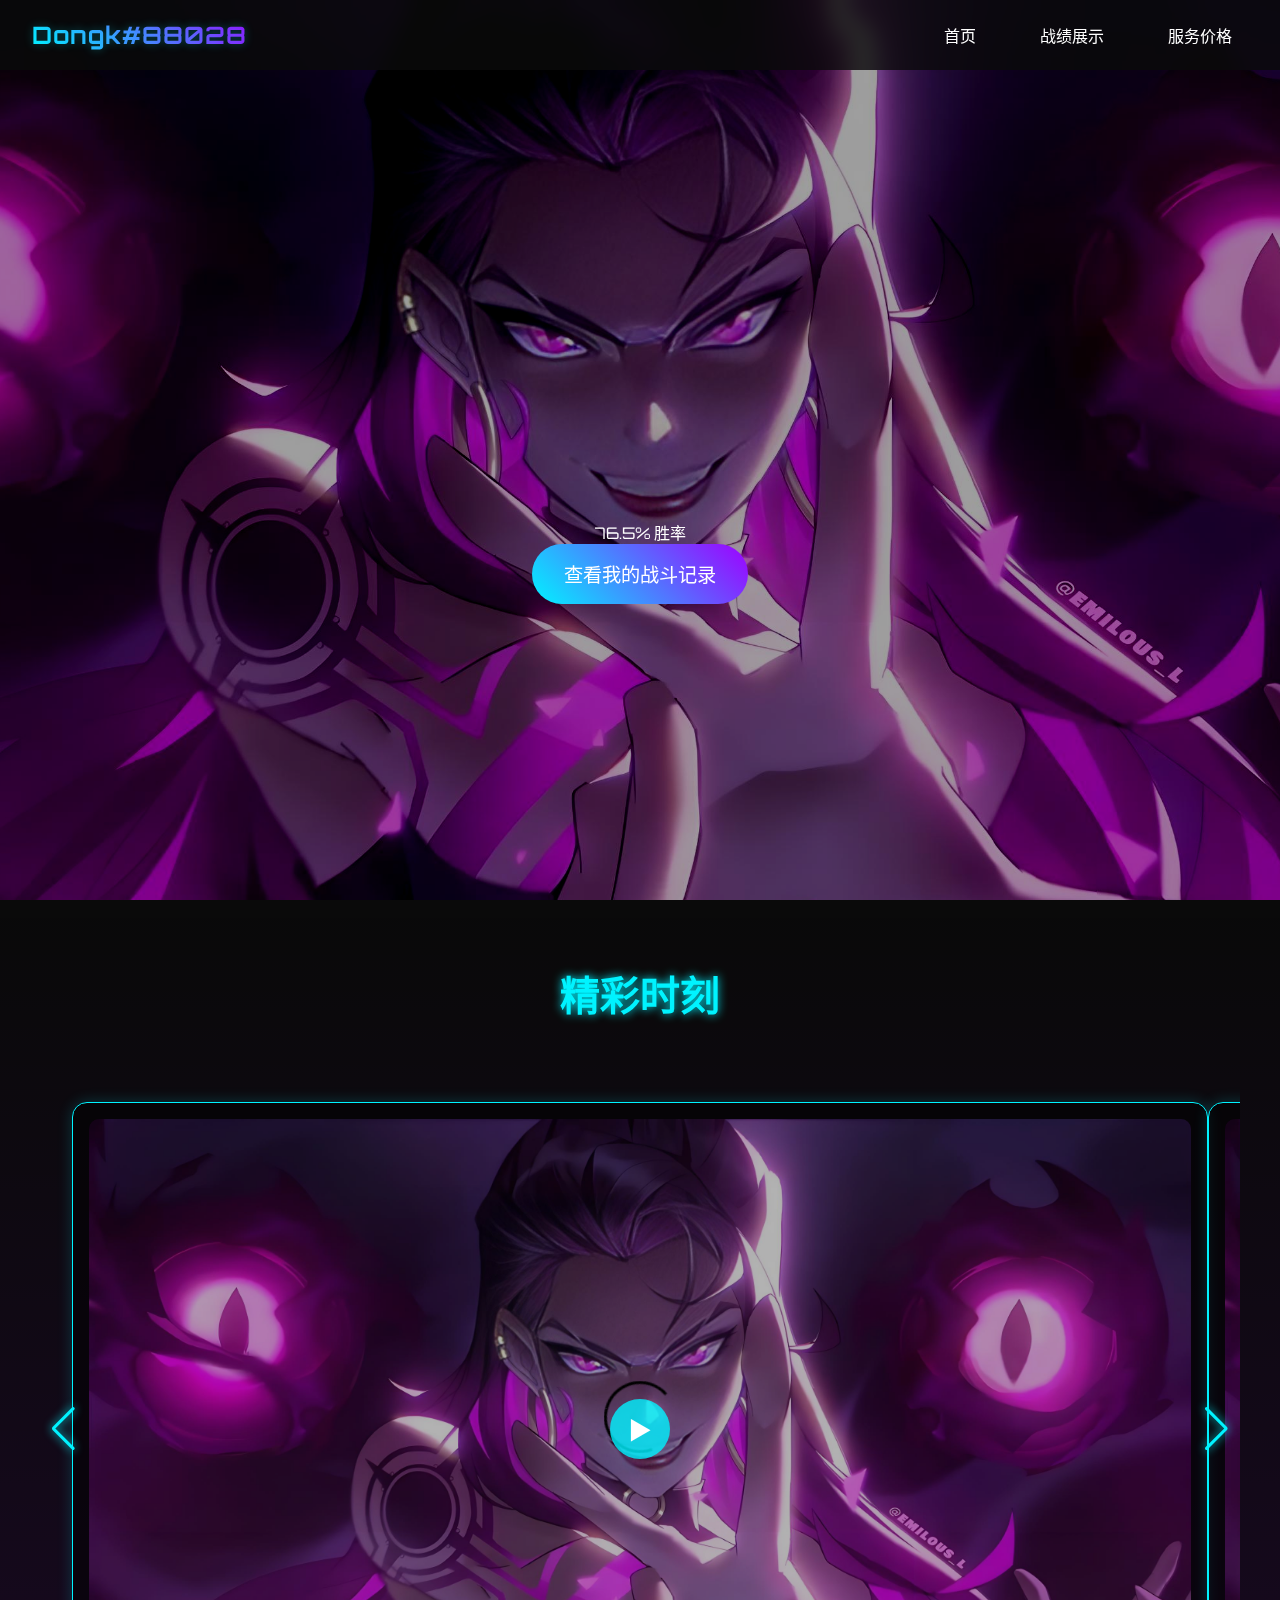
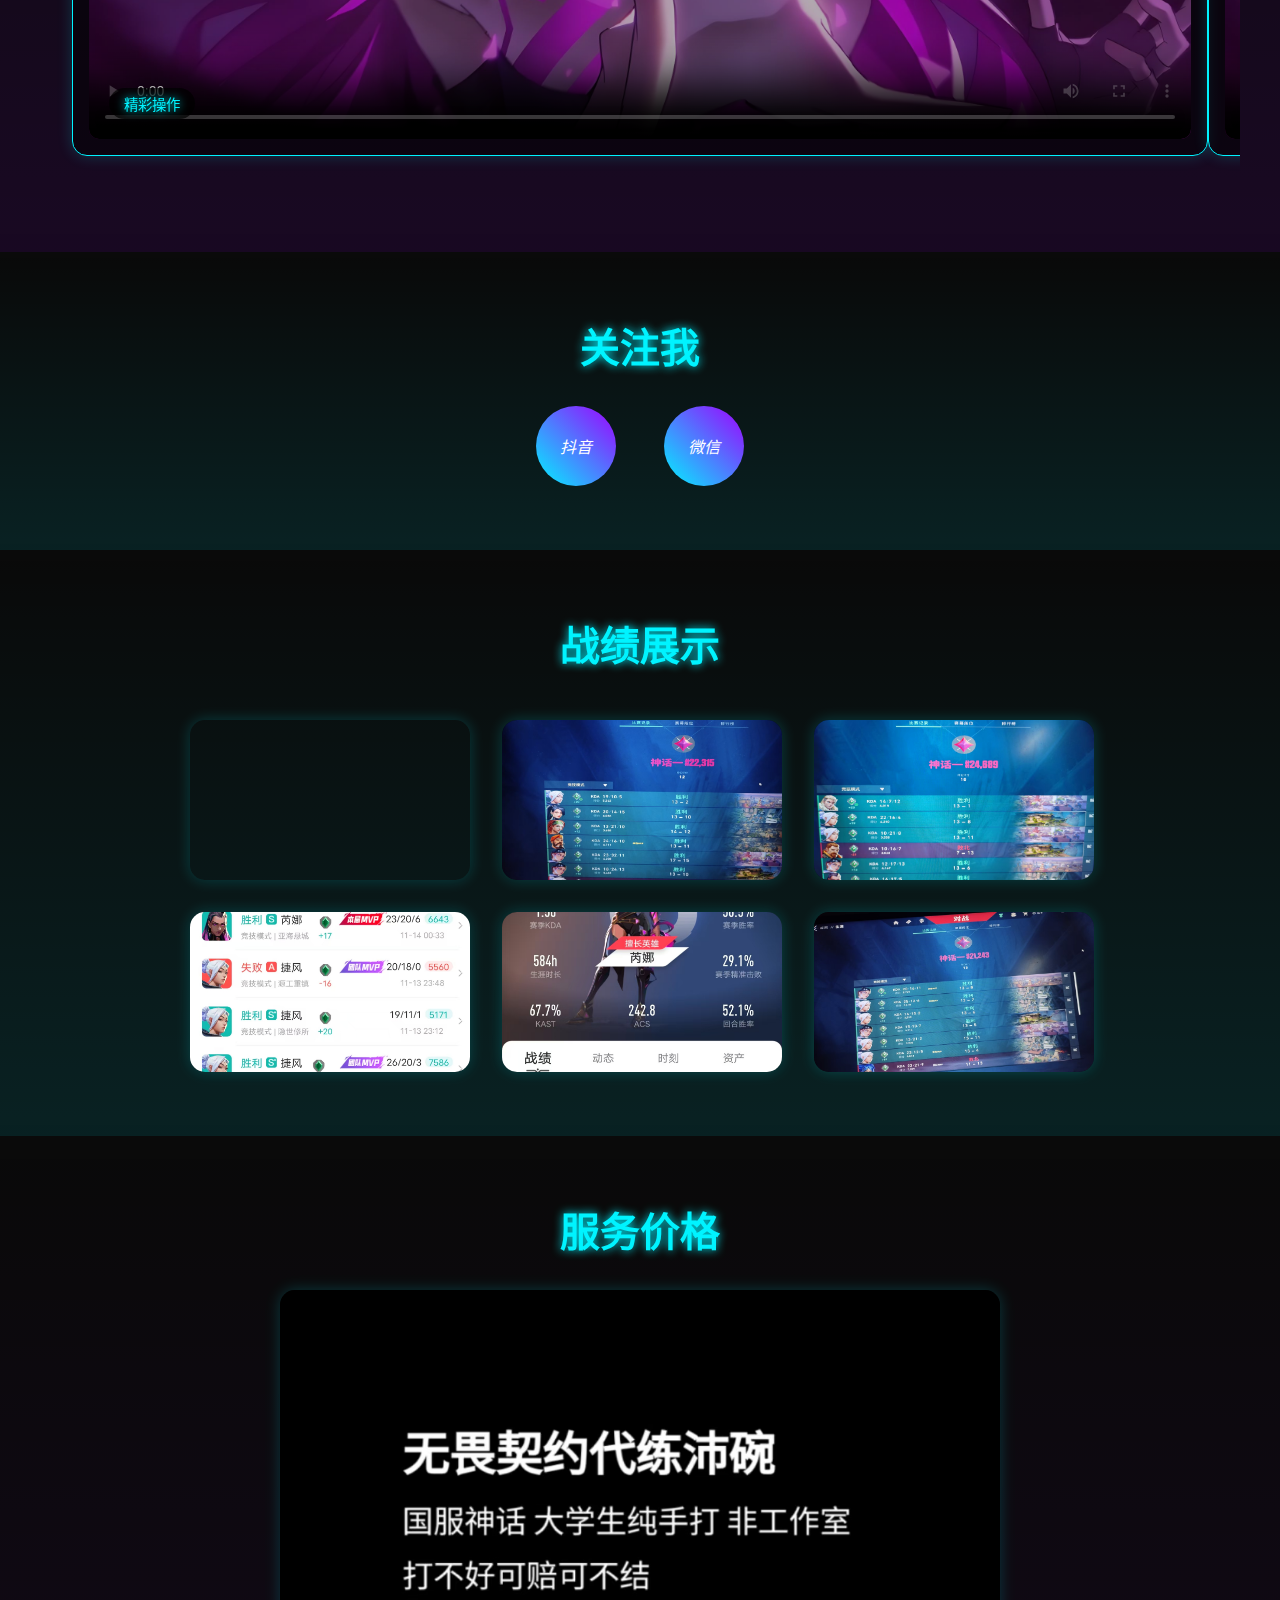
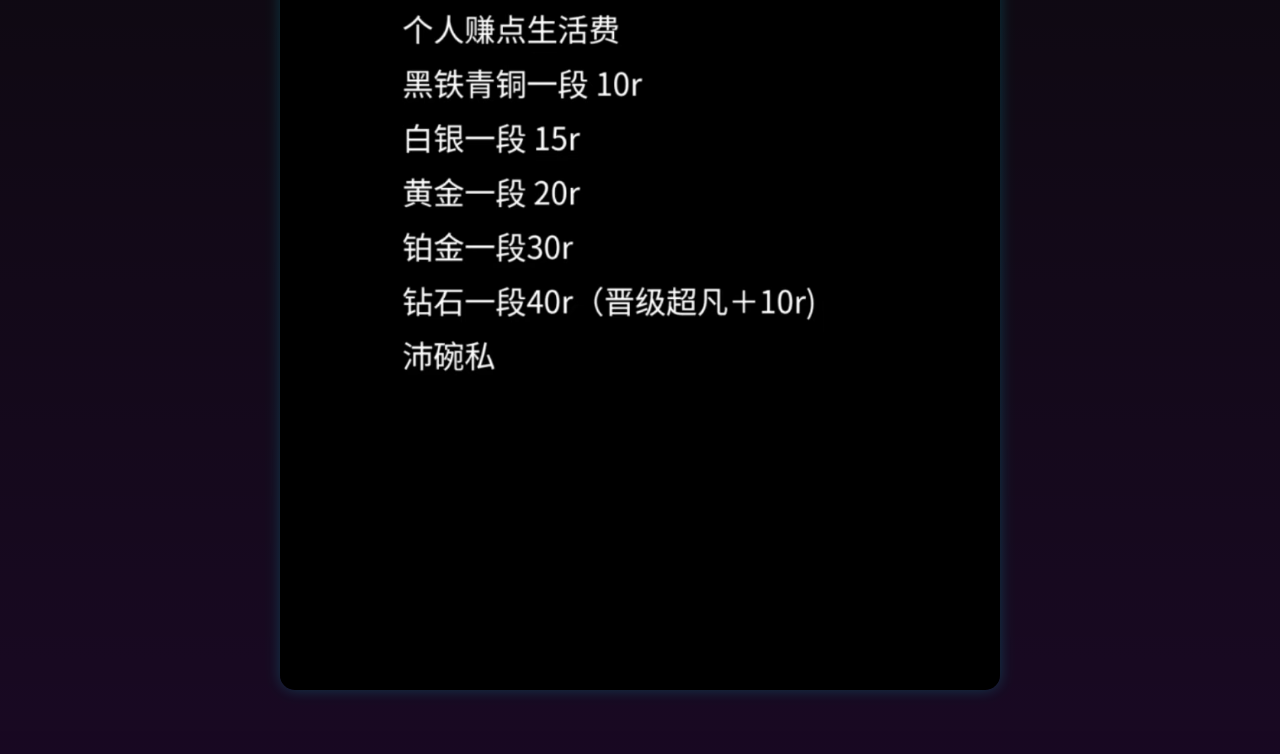
==== aaaaatest/index.html @ 2c5330f7 "Add files via upload" ====
<!DOCTYPE html>
<html lang="zh-CN">
<head>
    <meta charset="UTF-8">
    <meta name="viewport" content="width=device-width, initial-scale=1.0">
    <title>游戏个人主页</title>
    
    <!-- DNS 预解析 -->
    <link rel="dns-prefetch" href="https://fonts.googleapis.com">
    <link rel="dns-prefetch" href="https://cdn.jsdelivr.net">
    
    <!-- 引入字体 -->
    <link href="https://fonts.googleapis.com/css2?family=Orbitron:wght@400;500;700&display=swap" rel="stylesheet">
    
    <!-- 引入必要的库 -->
    <link href="https://cdn.jsdelivr.net/npm/swiper@8/swiper-bundle.min.css" rel="stylesheet" media="print" onload="this.media='all'">
    <script src="https://cdn.jsdelivr.net/npm/swiper@8/swiper-bundle.min.js"></script>
    <script src="https://cdn.jsdelivr.net/npm/particles.js@2.0.0/particles.min.js" defer></script>
    <script src="https://cdn.jsdelivr.net/npm/three@0.137.0/build/three.min.js"></script>
    
    <link rel="stylesheet" href="styles.css?v=20240318">
    <!-- 添加main.js引用 -->
    <script src="main.js?v=20240318" defer></script>
</head>
<body>
    <!-- 动态背景 -->
    <div class="dynamic-bg">
        <div class="bg-overlay"></div>
        <div class="bg-image"></div>
    </div>
    <!-- 粒子背景 -->
    <div id="particles-js"></div>
    
    <!-- 导航栏 -->
    <nav class="nav-bar">
        <div class="logo">
            <span class="game-id">Dongk#88028</span>
            <div class="weapon-icon"></div>
        </div>
        <ul class="nav-menu">
            <li><a href="#home">首页</a></li>
            <li><a href="#stats">战绩展示</a></li>
            <li><a href="#services">服务价格</a></li>
        </ul>
    </nav>

    <!-- 主要内容区域 -->
    <main>
        <!-- 首页区域 -->
        <section id="home" class="hero">
            <div class="rank-badge">
                <!-- 3D徽章将通过Three.js渲染 -->
                <canvas id="badge-canvas"></canvas>
            </div>
            <div class="stats-counter">
                <div class="win-rate">
                    <span class="number">76.5</span>%
                    <span class="label">胜率</span>
                </div>
            </div>
            <div class="cta-button">
                <button class="pulse-button">查看我的战斗记录</button>
            </div>
        </section>

        <!-- 精彩集锦区域 -->
        <section id="highlights" class="highlights-section">
            <div class="highlights-container">
                <h2 class="section-title">精彩时刻</h2>
                <!-- Swiper轮播 -->
                <div class="swiper highlights-swiper">
                    <div class="swiper-wrapper">
                        <!-- 精彩集锦视频 -->
                        <div class="swiper-slide highlight-card">
                            <div class="video-container">
                                <video class="highlight-video" controls preload="none" poster="bj/image1.jpg">
                                    <source data-src="jijin/1.mp4" type="video/mp4">
                                </video>
                                <div class="video-overlay">
                                    <button class="play-btn">
                                        <span class="play-icon">▶</span>
                                    </button>
                                    <div class="video-info">
                                        <span class="kill-count">精彩操作</span>
                                    </div>
                                </div>
                            </div>
                        </div>
                        <div class="swiper-slide highlight-card">
                            <div class="video-container">
                                <video class="highlight-video" controls preload="none" poster="bj/image1.jpg">
                                    <source data-src="jijin/2.mp4" type="video/mp4">
                                </video>
                                <div class="video-overlay">
                                    <button class="play-btn">
                                        <span class="play-icon">▶</span>
                                    </button>
                                    <div class="video-info">
                                        <span class="kill-count">精彩操作</span>
                                    </div>
                                </div>
                            </div>
                        </div>
                        <div class="swiper-slide highlight-card">
                            <div class="video-container">
                                <video class="highlight-video" controls preload="none" poster="bj/image1.jpg">
                                    <source data-src="jijin/3.mp4" type="video/mp4">
                                </video>
                                <div class="video-overlay">
                                    <button class="play-btn">
                                        <span class="play-icon">▶</span>
                                    </button>
                                    <div class="video-info">
                                        <span class="kill-count">精彩操作</span>
                                    </div>
                                </div>
                            </div>
                        </div>
                    </div>
                    <!-- 添加导航按钮 -->
                    <div class="swiper-button-next"></div>
                    <div class="swiper-button-prev"></div>
                    <!-- 添加分页器 -->
                    <div class="swiper-pagination"></div>
                </div>
            </div>
        </section>

        <!-- 社交媒体区域 -->
        <section id="social" class="social-section">
            <div class="social-container">
                <h2 class="section-title">关注我</h2>
                <div class="social-icons">
                    <a href="https://www.douyin.com/user/MS4wLjABAAAAIKtsuJu1Hqk4X71u0yxbY7sQHgl6RQXzFj2cwmrrQKsxJMm9-KMPEz11u-9r04Vr?from_tab_name=main&is_search=0&list_name=follow&nt=2" 
                       target="_blank" 
                       class="social-icon douyin">
                        <i class="icon-douyin">抖音</i>
                        <span class="social-hover">关注我的抖音号</span>
                    </a>
                    <div class="social-icon wechat">
                        <i class="icon-wechat">微信</i>
                        <span class="social-hover">扫码加我微信</span>
                    </div>
                </div>
            </div>
        </section>

        <!-- 战绩展示区域 -->
        <section id="stats" class="stats-section">
            <div class="stats-container">
                <h2 class="section-title">战绩展示</h2>
                <div class="stats-gallery">
                    <!-- 添加所有战绩图片 -->
                    <div class="stats-item">
                        <img src="[data-uri]" 
                             data-src="zhanji/a.jpg?v=20240318" 
                             alt="战绩展示" 
                             class="stats-image lazy" 
                             loading="lazy">
                        <div class="stats-overlay">
                            <div class="stats-info">
                                <span class="stats-detail">战绩展示</span>
                            </div>
                        </div>
                    </div>
                    <div class="stats-item">
                        <img src="zhanji/b.jpg?v=20240318" alt="战绩展示" class="stats-image" loading="lazy">
                        <div class="stats-overlay">
                            <div class="stats-info">
                                <span class="stats-detail">战绩展示</span>
                            </div>
                        </div>
                    </div>
                    <div class="stats-item">
                        <img src="zhanji/c.jpg?v=20240318" alt="战绩展示" class="stats-image" loading="lazy">
                        <div class="stats-overlay">
                            <div class="stats-info">
                                <span class="stats-detail">战绩展示</span>
                            </div>
                        </div>
                    </div>
                    <div class="stats-item">
                        <img src="zhanji/d.jpg?v=20240318" alt="战绩展示" class="stats-image" loading="lazy">
                        <div class="stats-overlay">
                            <div class="stats-info">
                                <span class="stats-detail">战绩展示</span>
                            </div>
                        </div>
                    </div>
                    <div class="stats-item">
                        <img src="zhanji/e.jpg?v=20240318" alt="战绩展示" class="stats-image" loading="lazy">
                        <div class="stats-overlay">
                            <div class="stats-info">
                                <span class="stats-detail">战绩展示</span>
                            </div>
                        </div>
                    </div>
                    <div class="stats-item">
                        <img src="zhanji/f.jpg?v=20240318" alt="战绩展示" class="stats-image" loading="lazy">
                        <div class="stats-overlay">
                            <div class="stats-info">
                                <span class="stats-detail">战绩展示</span>
                            </div>
                        </div>
                    </div>
                </div>
            </div>
        </section>

        <!-- 服务价格区域 -->
        <section id="services" class="services-section">
            <div class="services-container">
                <h2 class="section-title">服务价格</h2>
                <div class="services-gallery">
                    <!-- 服务价格图片 -->
                    <div class="service-item">
                        <img src="fuwu/1.jpg?v=20240318" alt="服务价格" class="service-image" loading="lazy">
                        <div class="service-overlay">
                            <button class="contact-btn">立即咨询</button>
                        </div>
                    </div>
                </div>
            </div>
        </section>
    </main>
    <!-- 图片预览模态窗口 -->
    <div class="image-modal" id="imageModal">
        <div class="image-modal-content">
            <img class="modal-image" id="modalImage" src="" alt="战绩预览">
        </div>
    </div>
    <!-- 视频模态窗口 -->
    <div class="video-modal" id="videoModal">
        <div class="modal-content">
            <span class="close-modal">&times;</span>
            <video id="modalVideo" controls>
                <source src="" type="video/mp4">
            </video>
        </div>
    </div>
    <!-- 微信二维码模态窗口 -->
    <div class="image-modal" id="weixinModal">
        <div class="image-modal-content">
            <img class="modal-image" src="bj/weixin.jpg?v=20240318" alt="微信二维码">
        </div>
    </div>
</body>
</html>
---- aaaaatest/styles.css ----
:root {
    --primary-color: #00f3ff;
    --secondary-color: #9f00ff;
    --background-color: #0a0a0a;
    --text-color: #ffffff;
    --neon-shadow: 0 0 10px var(--primary-color);
}

* {
    margin: 0;
    padding: 0;
    box-sizing: border-box;
}

/* 自定义滚动条样式 */
::-webkit-scrollbar {
    width: 8px;
}

::-webkit-scrollbar-thumb {
    background: rgba(0, 243, 255, 0.3);
    border-radius: 4px;
}

body {
    font-family: 'Orbitron', sans-serif;
    background-color: var(--background-color);
    color: var(--text-color);
    overflow-x: hidden;
}

/* 粒子背景 */
#particles-js {
    position: fixed;
    width: 100%;
    height: 100%;
    z-index: -1;
    opacity: 0.7;
}

/* 动态背景样式 */
.dynamic-bg {
    position: fixed;
    top: 0;
    left: 0;
    width: 100%;
    height: 100%;
    z-index: -2;
    overflow: hidden;
}

.bg-image {
    position: absolute;
    top: -20px;  /* 用于视差效果 */
    left: -20px;
    width: calc(100% + 40px);  /* 补偿视差移动 */
    height: calc(100% + 40px);
    background-image: url('bj/image1.jpg');
    background-size: cover;
    background-position: center;
    filter: brightness(0.6) contrast(1.2);
    transform: scale(1.1);
    animation: bgPulse 20s ease-in-out infinite;
}

.bg-overlay {
    position: absolute;
    top: 0;
    left: 0;
    width: 100%;
    height: 100%;
    background: linear-gradient(
        45deg,
        rgba(0, 243, 255, 0.1),
        rgba(159, 0, 255, 0.1)
    );
    mix-blend-mode: color;
}

@keyframes bgPulse {
    0% {
        transform: scale(1.1);
        filter: brightness(0.6) contrast(1.2) blur(0px);
    }
    50% {
        transform: scale(1.15);
        filter: brightness(0.7) contrast(1.3) blur(2px);
    }
    100% {
        transform: scale(1.1);
        filter: brightness(0.6) contrast(1.2) blur(0px);
    }
}

/* 导航栏样式 */
.nav-bar {
    position: fixed;
    top: 0;
    left: 0;
    right: 0;
    height: 70px;
    padding: 0 2rem;
    display: flex;
    justify-content: space-between;
    align-items: center;
    background: rgba(10, 10, 10, 0.8);
    -webkit-backdrop-filter: blur(10px);
    backdrop-filter: blur(10px);
    z-index: 1000;
}

.nav-menu {
    display: flex;
    list-style: none;
    gap: 2rem;
}

.nav-menu a {
    color: var(--text-color);
    text-decoration: none;
    padding: 0.5rem 1rem;
    transition: all 0.3s ease;
}

.nav-menu a:hover {
    color: var(--primary-color);
    text-shadow: var(--neon-shadow);
}

/* 英雄区域样式 */
.hero {
    height: 100vh;
    display: flex;
    flex-direction: column;
    justify-content: center;
    align-items: center;
    padding-top: 70px;
}

/* 脉冲按钮效果 */
.pulse-button {
    background: linear-gradient(45deg, var(--primary-color), var(--secondary-color));
    border: none;
    color: var(--text-color);
    padding: 1rem 2rem;
    border-radius: 30px;
    font-family: inherit;
    font-size: 1.2rem;
    cursor: pointer;
    position: relative;
    overflow: hidden;
    transition: all 0.3s ease;
}

.pulse-button:hover {
    transform: scale(1.05);
    box-shadow: 0 0 20px rgba(0, 243, 255, 0.5);
}

/* 响应式设计 */
@media (max-width: 768px) {
    .nav-menu {
        display: none; /* 移动端需要添加汉堡菜单 */
    }
}

/* 社交媒体区域样式 */
.social-section {
    padding: 4rem 2rem;
    background: linear-gradient(to bottom, transparent, rgba(0, 243, 255, 0.1));
}

.social-container {
    max-width: 1200px;
    margin: 0 auto;
    text-align: center;
}

.section-title {
    font-size: 2.5rem;
    margin-bottom: 2rem;
    color: var(--primary-color);
    text-shadow: var(--neon-shadow);
}

.social-icons {
    display: flex;
    justify-content: center;
    gap: 3rem;
    margin-top: 2rem;
}

.social-icon {
    position: relative;
    width: 80px;
    height: 80px;
    border-radius: 50%;
    background: linear-gradient(45deg, var(--primary-color), var(--secondary-color));
    display: flex;
    align-items: center;
    justify-content: center;
    color: var(--text-color);
    text-decoration: none;
    font-size: 1rem;
    transition: all 0.3s ease;
}

.social-icon:hover {
    transform: translateY(-5px);
    box-shadow: 0 0 20px var(--primary-color);
}

.social-hover {
    position: absolute;
    bottom: -30px;
    left: 50%;
    transform: translateX(-50%);
    background: rgba(0, 0, 0, 0.8);
    padding: 5px 10px;
    border-radius: 5px;
    font-size: 0.8rem;
    opacity: 0;
    transition: all 0.3s ease;
    white-space: nowrap;
}

.social-icon:hover .social-hover {
    opacity: 1;
    bottom: -40px;
}

/* 响应式设计补充 */
@media (max-width: 768px) {
    .social-icons {
        flex-direction: column;
        align-items: center;
        gap: 2rem;
    }

    .social-icon {
        width: 60px;
        height: 60px;
    }
}

/* 精彩集锦区域样式 */
.highlights-section {
    padding: 4rem 2rem;
    background: linear-gradient(to bottom, transparent, rgba(159, 0, 255, 0.1));
}

.highlights-container {
    max-width: 1200px;
    margin: 0 auto;
    text-align: center;
}

.highlights-swiper {
    margin-top: 3rem;
    padding: 2rem;
}

.highlight-card {
    background: rgba(0, 0, 0, 0.5);
    border-radius: 15px;
    padding: 1rem;
    border: 1px solid var(--primary-color);
    box-shadow: 0 0 15px rgba(0, 243, 255, 0.2);
}

.video-container {
    position: relative;
    width: 100%;
    padding-top: 56.25%; /* 16:9 宽高比 */
    overflow: hidden;
    border-radius: 10px;
}

.highlight-video {
    position: absolute;
    top: 0;
    left: 0;
    width: 100%;
    height: 100%;
    object-fit: cover;
}

.video-overlay {
    position: absolute;
    top: 0;
    left: 0;
    width: 100%;
    height: 100%;
    background: rgba(0, 0, 0, 0.3);
    display: flex;
    justify-content: center;
    align-items: center;
    transition: all 0.3s ease;
}

.play-btn {
    width: 60px;
    height: 60px;
    border-radius: 50%;
    background: rgba(0, 243, 255, 0.8);
    border: none;
    cursor: pointer;
    display: flex;
    justify-content: center;
    align-items: center;
    transition: all 0.3s ease;
}

.play-icon {
    color: white;
    font-size: 24px;
}

.video-info {
    position: absolute;
    bottom: 20px;
    left: 20px;
    display: flex;
    gap: 1rem;
}

.kill-count, .map-name {
    background: rgba(0, 0, 0, 0.7);
    padding: 5px 15px;
    border-radius: 20px;
    color: var(--primary-color);
    font-size: 0.9rem;
    text-shadow: var(--neon-shadow);
}

/* Swiper导航按钮自定义样式 */
.swiper-button-next,
.swiper-button-prev {
    color: var(--primary-color);
    text-shadow: var(--neon-shadow);
}

.swiper-pagination-bullet {
    background: var(--primary-color);
    opacity: 0.5;
}

.swiper-pagination-bullet-active {
    opacity: 1;
    box-shadow: var(--neon-shadow);
}

/* 视频悬停效果 */
.video-container:hover .video-overlay {
    background: rgba(0, 0, 0, 0.5);
}

.video-container:hover .play-btn {
    transform: scale(1.1);
    box-shadow: 0 0 20px rgba(0, 243, 255, 0.5);
}

/* 游戏ID样式 */
.game-id {
    font-size: 1.5rem;
    font-weight: 700;
    background: linear-gradient(45deg, var(--primary-color), var(--secondary-color));
    -webkit-background-clip: text;
    background-clip: text;
    color: transparent;
    text-shadow: 0 0 10px rgba(0, 243, 255, 0.3);
    letter-spacing: 1px;
}

.logo {
    display: flex;
    align-items: center;
    gap: 1rem;
}

/* 战绩展示区域样式 */
.stats-section {
    padding: 4rem 2rem;
    background: linear-gradient(to bottom, transparent, rgba(0, 243, 255, 0.1));
}

.stats-container {
    max-width: 1200px;
    margin: 0 auto;
    text-align: center;
}

.stats-gallery {
    display: grid;
    grid-template-columns: repeat(3, 1fr);
    gap: 2rem;
    margin-top: 3rem;
    max-width: 900px;
    margin-left: auto;
    margin-right: auto;
}

.stats-item {
    position: relative;
    width: 280px;
    height: 160px;
    margin: 0 auto;
    border-radius: 15px;
    overflow: hidden;
    box-shadow: 0 0 15px rgba(0, 243, 255, 0.2);
    transition: all 0.3s ease;
    cursor: pointer;
}

.stats-image {
    width: 100%;
    height: 100%;
    object-fit: cover;
    transition: all 0.3s ease;
}

.stats-overlay {
    position: absolute;
    bottom: 0;
    left: 0;
    right: 0;
    background: linear-gradient(to top, rgba(0,0,0,0.8), transparent);
    padding: 2rem;
    transform: translateY(100%);
    transition: all 0.3s ease;
}

.stats-item:hover .stats-overlay {
    transform: translateY(0);
}

.stats-info {
    display: flex;
    justify-content: space-around;
    color: var(--primary-color);
    text-shadow: var(--neon-shadow);
}

/* 添加图片预览模态窗口样式 */
.image-modal {
    display: none;
    position: fixed;
    top: 0;
    left: 0;
    width: 100%;
    height: 100%;
    background-color: rgba(0, 0, 0, 0.9);
    z-index: 2000;
    justify-content: center;
    align-items: center;
}

.image-modal-content {
    position: relative;
    width: 95%;
    height: 95%;
    max-width: 1800px;
    max-height: 1200px;
}

.modal-image {
    width: 100%;
    height: 100%;
    object-fit: contain;
}

/* 响应式调整 */
@media (max-width: 1024px) {
    .stats-gallery {
        grid-template-columns: repeat(2, 1fr);
        max-width: 600px;
    }
}

@media (max-width: 640px) {
    .stats-gallery {
        grid-template-columns: 1fr;
        max-width: 300px;
    }
    
    .stats-item {
        width: 100%;
        height: 180px;
    }
}

/* 服务价格区域样式 */
.services-section {
    padding: 4rem 2rem;
    background: linear-gradient(to bottom, transparent, rgba(159, 0, 255, 0.1));
}

.services-container {
    max-width: 1200px;
    margin: 0 auto;
    text-align: center;
}

.services-gallery {
    display: flex;
    justify-content: center;
    margin-top: 2rem;
}

.service-item {
    position: relative;
    width: 60%;
    max-width: 800px;
    border-radius: 15px;
    overflow: hidden;
    box-shadow: 0 0 15px rgba(0, 243, 255, 0.2);
    transition: all 0.3s ease;
}

.service-image {
    width: 100%;
    height: 100%;
    object-fit: cover;
    transition: all 0.3s ease;
}

.service-overlay {
    position: absolute;
    top: 0;
    left: 0;
    right: 0;
    bottom: 0;
    background: rgba(0,0,0,0.5);
    display: flex;
    justify-content: center;
    align-items: center;
    opacity: 0;
    transition: all 0.3s ease;
}

.service-item:hover .service-overlay {
    opacity: 1;
}

.contact-btn {
    background: linear-gradient(45deg, var(--primary-color), var(--secondary-color));
    border: none;
    color: var(--text-color);
    padding: 1rem 2rem;
    border-radius: 30px;
    font-family: inherit;
    cursor: pointer;
    transform: translateY(20px);
    transition: all 0.3s ease;
}

.service-item:hover .contact-btn {
    transform: translateY(0);
}

/* 视频模态窗口样式 */
.video-modal {
    display: none;
    position: fixed;
    top: 0;
    left: 0;
    width: 100%;
    height: 100%;
    background-color: rgba(0, 0, 0, 0.9);
    z-index: 2000;
    justify-content: center;
    align-items: center;
}

.modal-content {
    position: relative;
    width: 80%;
    max-width: 800px;
    background: rgba(0, 0, 0, 0.8);
    padding: 20px;
    border-radius: 15px;
    border: 1px solid var(--primary-color);
    box-shadow: 0 0 20px var(--primary-color);
}

.modal-content video {
    width: 100%;
    border-radius: 10px;
}

.close-modal {
    position: absolute;
    right: -30px;
    top: -30px;
    color: var(--primary-color);
    font-size: 30px;
    cursor: pointer;
    transition: all 0.3s ease;
}

.close-modal:hover {
    transform: scale(1.2);
    text-shadow: 0 0 10px var(--primary-color);
}

.interactive-element {
    touch-action: manipulation;
}
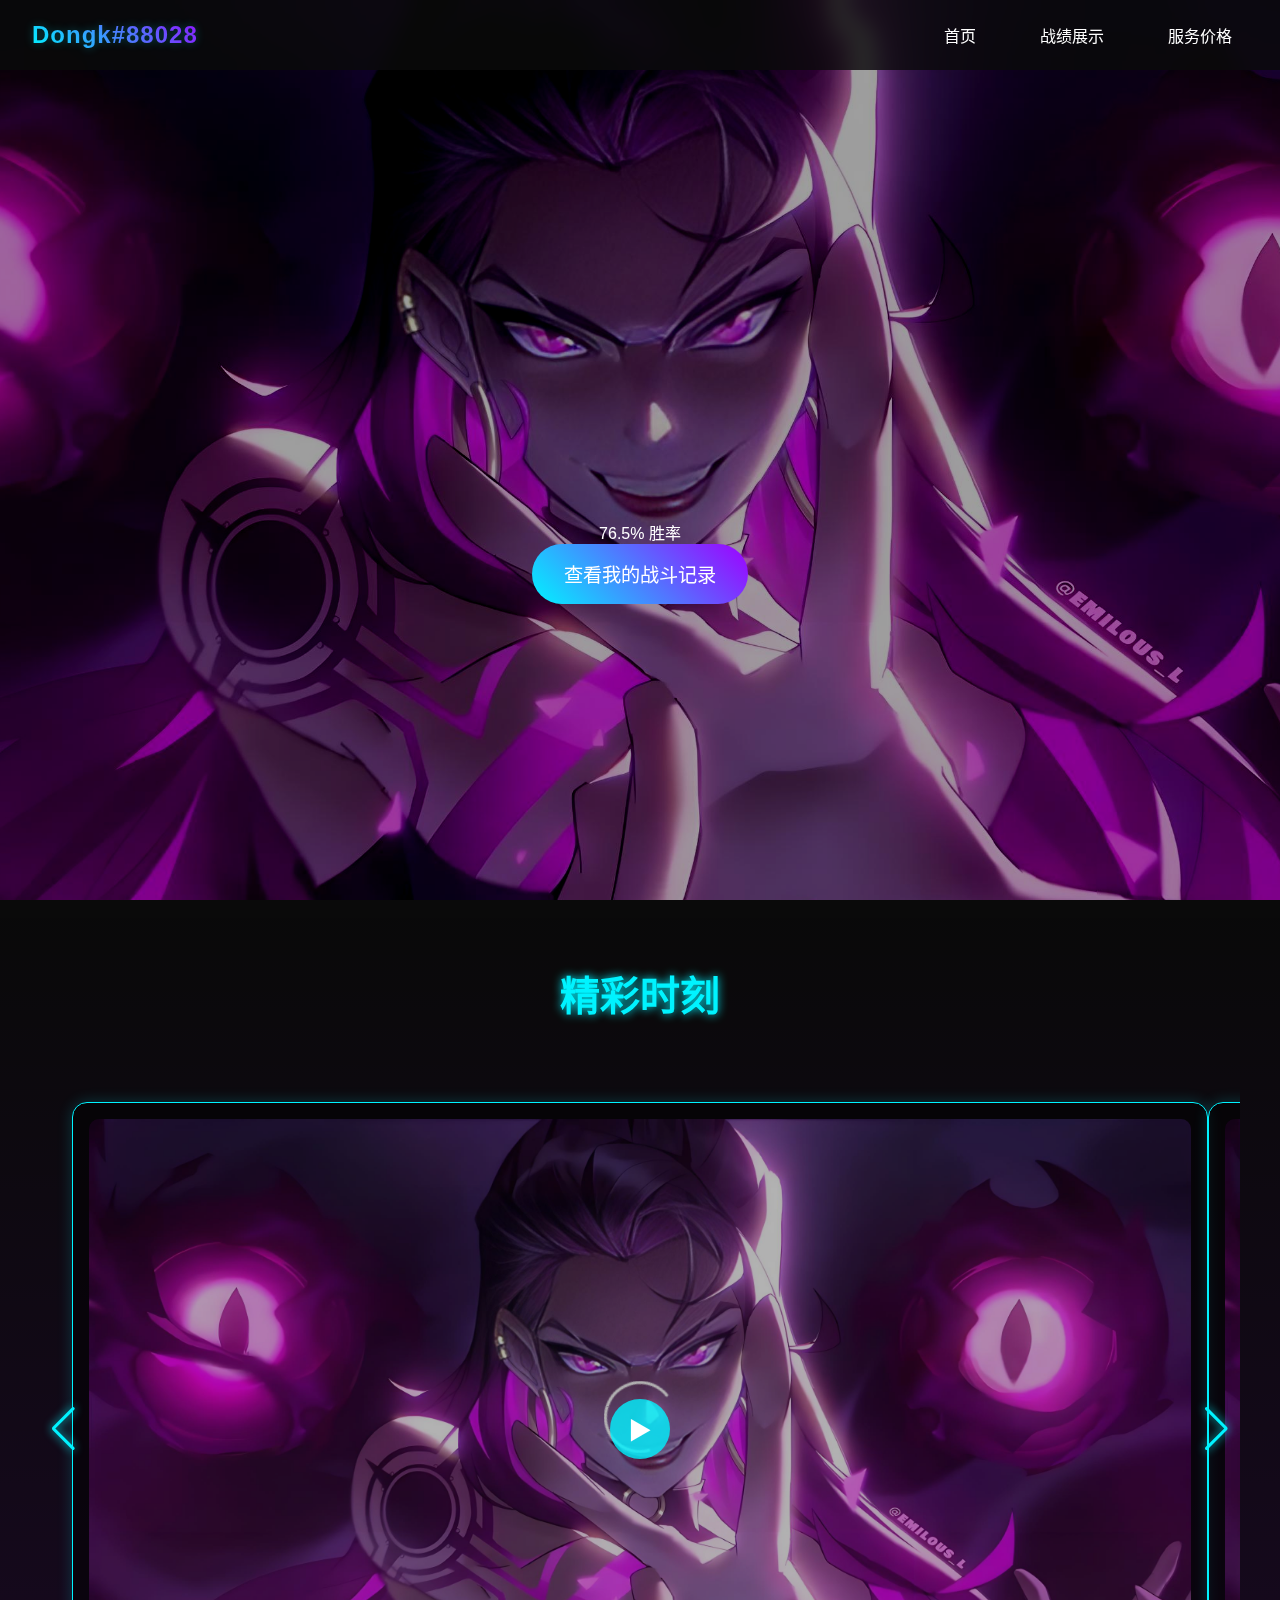
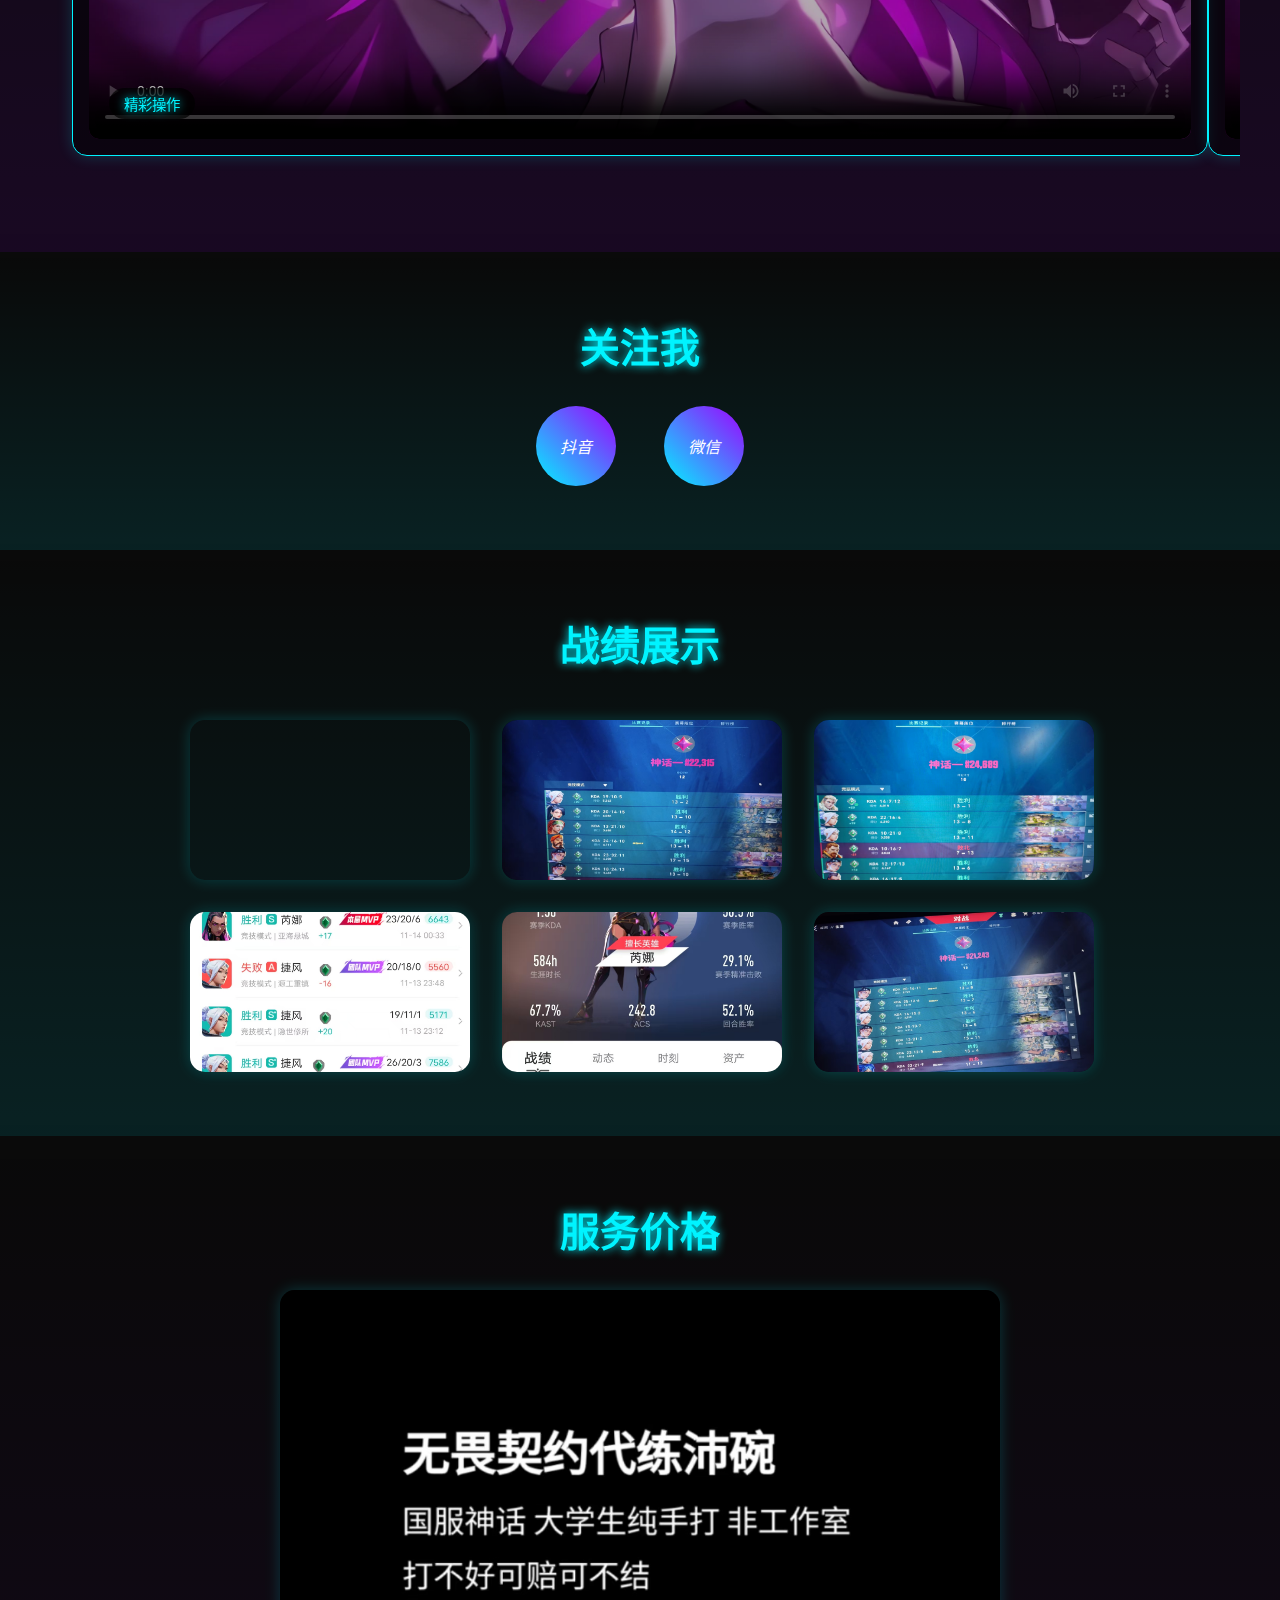
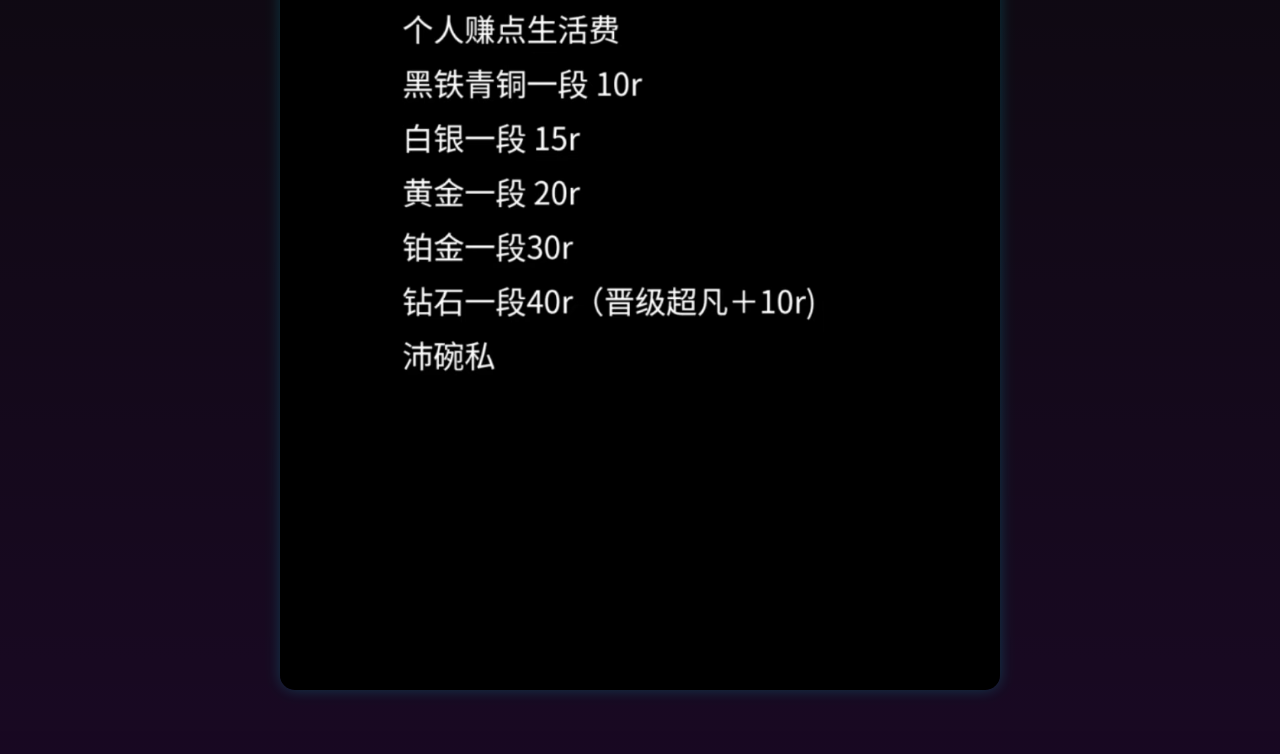
==== commit 804030e1: "Add files via upload" ====
--- a/aaaaatest/index.html
+++ b/aaaaatest/index.html
@@ -3,6 +3,15 @@
 <head>
     <meta charset="UTF-8">
     <meta name="viewport" content="width=device-width, initial-scale=1.0">
+    <meta http-equiv="Content-Security-Policy" 
+          content="default-src 'self' https: data: blob:;
+                   script-src 'self' 'unsafe-inline' 'unsafe-eval' https: cdn.jsdelivr.net;
+                   style-src 'self' 'unsafe-inline' https: fonts.googleapis.com cdn.jsdelivr.net;
+                   font-src 'self' https: fonts.gstatic.com data:;
+                   img-src 'self' data: blob: https:;
+                   media-src 'self' blob: https:;
+                   connect-src 'self' https:;
+                   frame-src 'self' https:;">
     <title>游戏个人主页</title>
     
     <!-- DNS 预解析 -->
--- a/aaaaatest/styles.css
+++ b/aaaaatest/styles.css
@@ -4,6 +4,7 @@
     --background-color: #0a0a0a;
     --text-color: #ffffff;
     --neon-shadow: 0 0 10px var(--primary-color);
+    color-scheme: dark;
 }
 
 * {
@@ -27,6 +28,7 @@
     background-color: var(--background-color);
     color: var(--text-color);
     overflow-x: hidden;
+    forced-color-adjust: none;
 }
 
 /* 粒子背景 */
